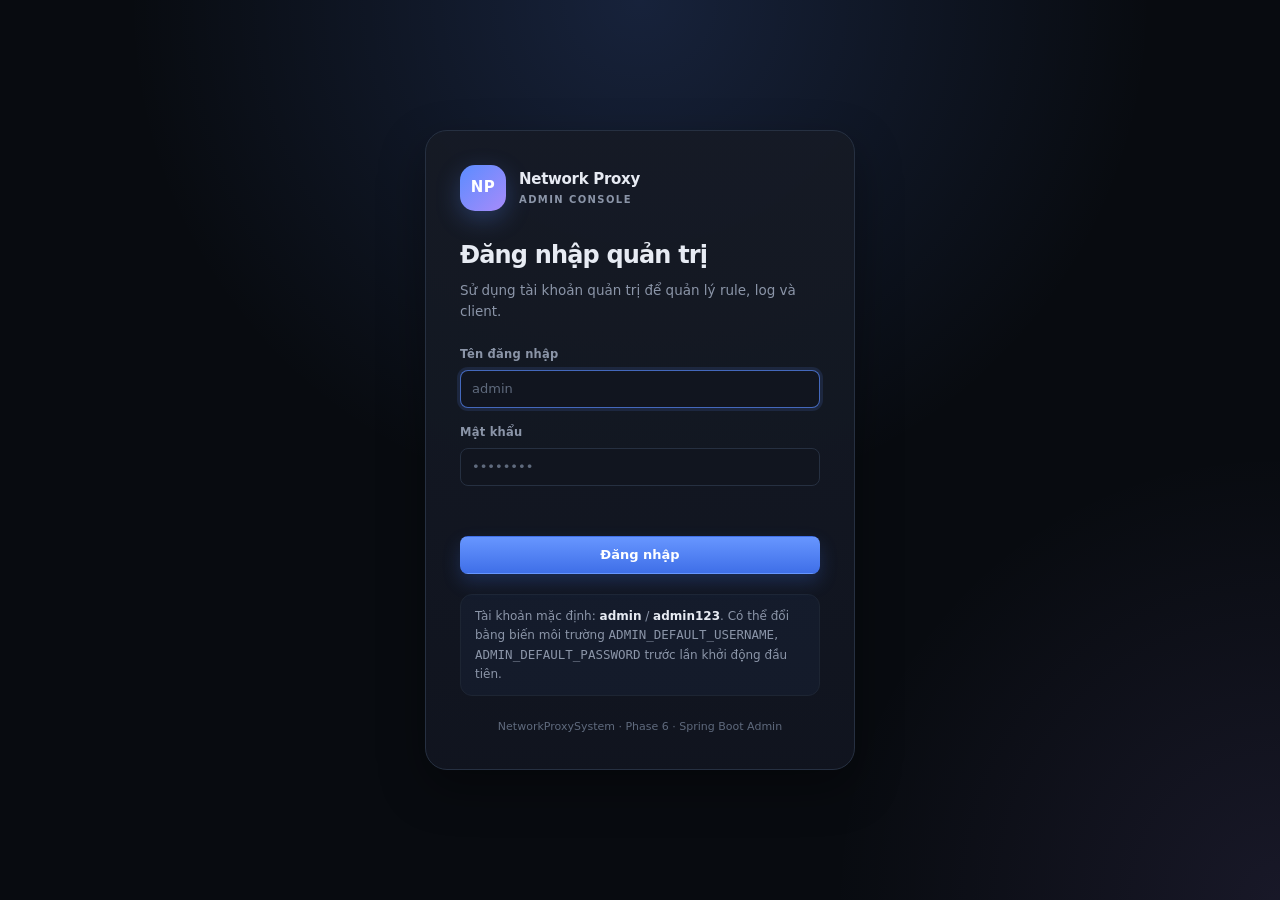
==== admin-api/target/classes/static/login.html @ 6ea53680 "update sprinboot" ====
<!DOCTYPE html>
<html lang="vi">
<head>
    <meta charset="UTF-8">
    <meta name="viewport" content="width=device-width, initial-scale=1.0">
    <title>Đăng nhập | Network Proxy Admin</title>
    <link rel="stylesheet" href="css/style.css">
    <link rel="stylesheet" href="css/components.css">
</head>
<body>
<div class="login-page">
    <div class="login-card">
        <div class="login-brand">
            <div class="brand-logo">NP</div>
            <div>
                <div class="brand-name">Network Proxy</div>
                <div class="brand-sub">Admin Console</div>
            </div>
        </div>

        <h1 class="login-title">Đăng nhập quản trị</h1>
        <p class="login-subtitle">Sử dụng tài khoản quản trị để quản lý rule, log và client.</p>

        <form class="login-form" id="login-form">
            <label class="field">
                <span>Tên đăng nhập</span>
                <input class="input" type="text" id="username" name="username"
                       autocomplete="username" placeholder="admin" required autofocus>
            </label>
            <label class="field">
                <span>Mật khẩu</span>
                <input class="input" type="password" id="password" name="password"
                       autocomplete="current-password" placeholder="••••••••" required>
            </label>
            <div class="form-error" id="login-error"></div>
            <button class="btn btn-primary" type="submit" id="login-submit">Đăng nhập</button>
        </form>

        <div class="login-hint">
            Tài khoản mặc định: <strong>admin</strong> / <strong>admin123</strong>.
            Có thể đổi bằng biến môi trường <span class="mono">ADMIN_DEFAULT_USERNAME</span>,
            <span class="mono">ADMIN_DEFAULT_PASSWORD</span> trước lần khởi động đầu tiên.
        </div>

        <div class="login-footer">NetworkProxySystem · Phase 6 · Spring Boot Admin</div>
    </div>
</div>

<script src="js/api.js"></script>
<script src="js/auth.js"></script>
<script>
    (async function () {
        try {
            await API.get("/api/auth/me");
            window.location.replace("/pages/dashboard.html");
            return;
        } catch (error) {
            if (error.message !== "UNAUTHORIZED") {
                console.error(error);
            }
        }

        const form = document.getElementById("login-form");
        const errorBox = document.getElementById("login-error");
        const submit = document.getElementById("login-submit");

        form.addEventListener("submit", async (event) => {
            event.preventDefault();
            errorBox.textContent = "";
            submit.disabled = true;
            submit.textContent = "Đang đăng nhập...";

            try {
                const user = await API.post("/api/auth/login", {
                    username: document.getElementById("username").value.trim(),
                    password: document.getElementById("password").value
                });
                saveCurrentUser(user);
                window.location.replace("/pages/dashboard.html");
            } catch (exception) {
                errorBox.textContent = exception.message;
                submit.disabled = false;
                submit.textContent = "Đăng nhập";
            }
        });
    })();
</script>
</body>
</html>
---- admin-api/target/classes/static/css/style.css ----
:root {
    --bg: #0b0e14;
    --bg-deep: #080b10;
    --bg-elevated: #11151f;
    --bg-card: #151a25;
    --bg-hover: #1b2230;
    --border: #263041;
    --border-soft: #1d2533;
    --text: #e7ebf3;
    --text-muted: #8b95a8;
    --text-dim: #5f6a7d;
    --primary: #5b8cff;
    --primary-strong: #3f6fe8;
    --primary-soft: rgba(91, 140, 255, 0.14);
    --success: #2dd4a7;
    --success-soft: rgba(45, 212, 167, 0.13);
    --danger: #ff5c7a;
    --danger-soft: rgba(255, 92, 122, 0.13);
    --warning: #f5b84b;
    --warning-soft: rgba(245, 184, 75, 0.13);
    --info: #59c2ff;
    --info-soft: rgba(89, 194, 255, 0.13);
    --violet: #a78bfa;
    --violet-soft: rgba(167, 139, 250, 0.13);
    --shadow: 0 18px 45px rgba(0, 0, 0, 0.35);
    --shadow-sm: 0 8px 20px rgba(0, 0, 0, 0.22);
    --radius: 16px;
    --radius-sm: 10px;
    --radius-xs: 8px;
    --sidebar-width: 250px;
    --font: "Segoe UI", system-ui, -apple-system, BlinkMacSystemFont,
        "Helvetica Neue", Arial, sans-serif;
    --mono: "Cascadia Code", "Consolas", "SFMono-Regular", monospace;
}

* {
    box-sizing: border-box;
}

html {
    color-scheme: dark;
}

body {
    margin: 0;
    min-height: 100vh;
    color: var(--text);
    background:
        radial-gradient(circle at 12% -10%, rgba(91, 140, 255, 0.13), transparent 34rem),
        radial-gradient(circle at 100% 0%, rgba(167, 139, 250, 0.08), transparent 30rem),
        var(--bg);
    font-family: var(--font);
    font-size: 14px;
    line-height: 1.55;
    -webkit-font-smoothing: antialiased;
}

a {
    color: var(--primary);
    text-decoration: none;
}

a:hover {
    color: #8fb0ff;
}

button,
input,
select,
textarea {
    font: inherit;
}

button {
    cursor: pointer;
}

h1,
h2,
h3,
p {
    margin-top: 0;
}

.mono {
    font-family: var(--mono);
    font-size: 12.5px;
}

.muted {
    color: var(--text-muted);
}

.text-danger {
    color: var(--danger);
}

.text-success {
    color: var(--success);
}

.truncate {
    overflow: hidden;
    text-overflow: ellipsis;
    white-space: nowrap;
}

.app-shell {
    display: flex;
    min-height: 100vh;
}

/* ------------------------------------------------------------------ */
/* Sidebar                                                             */
/* ------------------------------------------------------------------ */

.sidebar {
    position: sticky;
    top: 0;
    display: flex;
    flex: 0 0 var(--sidebar-width);
    flex-direction: column;
    width: var(--sidebar-width);
    height: 100vh;
    padding: 22px 16px;
    background: rgba(13, 17, 25, 0.9);
    border-right: 1px solid var(--border-soft);
    backdrop-filter: blur(18px);
    z-index: 30;
}

.brand {
    display: flex;
    gap: 12px;
    align-items: center;
    padding: 2px 8px 24px;
}

.brand-logo {
    display: grid;
    width: 40px;
    height: 40px;
    flex: 0 0 40px;
    place-items: center;
    border-radius: 13px;
    background: linear-gradient(135deg, var(--primary), var(--violet));
    box-shadow: 0 8px 24px rgba(91, 140, 255, 0.28);
    color: #fff;
    font-size: 13px;
    font-weight: 800;
    letter-spacing: 0.04em;
}

.brand-name {
    font-size: 15px;
    font-weight: 700;
    letter-spacing: -0.02em;
}

.brand-sub {
    color: var(--text-muted);
    font-size: 10px;
    font-weight: 600;
    letter-spacing: 0.14em;
    text-transform: uppercase;
}

.nav {
    display: flex;
    flex-direction: column;
    gap: 4px;
}

.nav-label {
    padding: 14px 12px 8px;
    color: var(--text-dim);
    font-size: 10px;
    font-weight: 700;
    letter-spacing: 0.14em;
    text-transform: uppercase;
}

.nav-link {
    display: flex;
    gap: 11px;
    align-items: center;
    padding: 10px 12px;
    border: 1px solid transparent;
    border-radius: var(--radius-sm);
    color: var(--text-muted);
    font-size: 13.5px;
    font-weight: 500;
    transition: background 0.16s ease, color 0.16s ease, border-color 0.16s ease;
}

.nav-link:hover {
    background: var(--bg-hover);
    color: var(--text);
}

.nav-link.active {
    border-color: rgba(91, 140, 255, 0.24);
    background: linear-gradient(90deg, var(--primary-soft), rgba(91, 140, 255, 0.03));
    color: #fff;
}

.nav-icon {
    width: 20px;
    flex: 0 0 20px;
    color: var(--text-dim);
    font-size: 16px;
    text-align: center;
}

.nav-link.active .nav-icon {
    color: var(--primary);
}

.sidebar-footer {
    margin-top: auto;
    padding: 16px 10px 2px;
    border-top: 1px solid var(--border-soft);
}

.sidebar-status {
    display: flex;
    gap: 8px;
    align-items: center;
    color: var(--text-muted);
    font-size: 11.5px;
}

.sidebar-version {
    margin-top: 6px;
    color: var(--text-dim);
    font-size: 10.5px;
    letter-spacing: 0.06em;
}

.status-dot {
    width: 7px;
    height: 7px;
    border-radius: 50%;
    background: var(--success);
    box-shadow: 0 0 0 4px rgba(45, 212, 167, 0.1);
}

/* ------------------------------------------------------------------ */
/* Main area                                                           */
/* ------------------------------------------------------------------ */

.app-main {
    display: flex;
    flex: 1;
    flex-direction: column;
    min-width: 0;
}

.topbar {
    position: sticky;
    top: 0;
    z-index: 20;
    display: flex;
    gap: 18px;
    align-items: center;
    justify-content: space-between;
    min-height: 72px;
    padding: 12px 28px;
    border-bottom: 1px solid var(--border-soft);
    background: rgba(11, 14, 20, 0.72);
    backdrop-filter: blur(16px);
}

.topbar-left {
    display: flex;
    gap: 12px;
    align-items: center;
    min-width: 0;
}

.topbar-title {
    overflow: hidden;
    color: var(--text);
    font-size: 13.5px;
    font-weight: 600;
    text-overflow: ellipsis;
    white-space: nowrap;
}

.topbar-subtitle {
    overflow: hidden;
    color: var(--text-dim);
    font-size: 11.5px;
    text-overflow: ellipsis;
    white-space: nowrap;
}

.topbar-actions {
    position: relative;
    display: flex;
    gap: 12px;
    align-items: center;
}

.user-chip {
    display: flex;
    gap: 10px;
    align-items: center;
    padding: 5px 8px 5px 5px;
    border: 1px solid var(--border);
    border-radius: 999px;
    background: var(--bg-card);
}

.avatar {
    display: grid;
    width: 32px;
    height: 32px;
    flex: 0 0 32px;
    place-items: center;
    border-radius: 50%;
    background: linear-gradient(135deg, rgba(91, 140, 255, 0.9), rgba(167, 139, 250, 0.9));
    color: #fff;
    font-size: 11px;
    font-weight: 800;
}

.user-meta {
    min-width: 0;
}

.user-name {
    max-width: 150px;
    overflow: hidden;
    color: var(--text);
    font-size: 12.5px;
    font-weight: 600;
    text-overflow: ellipsis;
    white-space: nowrap;
}

.user-role {
    color: var(--text-dim);
    font-size: 10.5px;
}

.user-menu {
    position: absolute;
    top: calc(100% + 8px);
    right: 0;
    z-index: 50;
    width: 180px;
    padding: 6px;
    border: 1px solid var(--border);
    border-radius: 12px;
    background: var(--bg-elevated);
    box-shadow: var(--shadow);
}

.menu-item {
    display: block;
    width: 100%;
    padding: 9px 10px;
    border: 0;
    border-radius: 8px;
    background: transparent;
    color: var(--text-muted);
    font-size: 13px;
    text-align: left;
}

.menu-item:hover {
    background: var(--bg-hover);
    color: var(--text);
}

.menu-item--danger:hover {
    background: var(--danger-soft);
    color: var(--danger);
}

.page {
    width: 100%;
    max-width: 1560px;
    margin: 0 auto;
    padding: 28px;
}

.page-header {
    display: flex;
    gap: 18px;
    align-items: flex-start;
    justify-content: space-between;
    margin-bottom: 22px;
}

.page-header h1 {
    margin-bottom: 5px;
    font-size: 26px;
    font-weight: 700;
    letter-spacing: -0.035em;
}

.page-subtitle {
    margin: 0;
    color: var(--text-muted);
    font-size: 13.5px;
}

.page-actions {
    display: flex;
    flex-wrap: wrap;
    gap: 10px;
    align-items: center;
}

.mobile-menu-btn {
    display: none;
}

/* ------------------------------------------------------------------ */
/* Login                                                               */
/* ------------------------------------------------------------------ */

.login-page {
    display: grid;
    min-height: 100vh;
    place-items: center;
    padding: 24px;
    background:
        radial-gradient(circle at 50% 0%, rgba(91, 140, 255, 0.18), transparent 32rem),
        radial-gradient(circle at 100% 100%, rgba(167, 139, 250, 0.1), transparent 28rem),
        var(--bg-deep);
}

.login-card {
    width: min(430px, 100%);
    padding: 34px;
    border: 1px solid var(--border);
    border-radius: 22px;
    background: linear-gradient(180deg, rgba(21, 26, 37, 0.96), rgba(17, 21, 31, 0.96));
    box-shadow: var(--shadow);
}

.login-brand {
    display: flex;
    gap: 13px;
    align-items: center;
    margin-bottom: 26px;
}

.login-brand .brand-logo {
    width: 46px;
    height: 46px;
    flex-basis: 46px;
    border-radius: 15px;
    font-size: 15px;
}

.login-title {
    margin-bottom: 6px;
    font-size: 24px;
    font-weight: 700;
    letter-spacing: -0.035em;
}

.login-subtitle {
    margin-bottom: 24px;
    color: var(--text-muted);
    font-size: 13.5px;
}

.login-form {
    display: flex;
    flex-direction: column;
    gap: 16px;
}

.login-hint {
    margin-top: 20px;
    padding: 12px 14px;
    border: 1px solid var(--border-soft);
    border-radius: 12px;
    background: rgba(91, 140, 255, 0.05);
    color: var(--text-muted);
    font-size: 12px;
}

.login-hint strong {
    color: var(--text);
    font-weight: 600;
}

.login-footer {
    margin-top: 22px;
    color: var(--text-dim);
    font-size: 11px;
    text-align: center;
}

/* ------------------------------------------------------------------ */
/* Responsive                                                          */
/* ------------------------------------------------------------------ */

@media (max-width: 980px) {
    .sidebar {
        position: fixed;
        left: 0;
        bottom: 0;
        transform: translateX(-105%);
        transition: transform 0.22s ease;
    }

    .sidebar.open {
        transform: translateX(0);
        box-shadow: 24px 0 60px rgba(0, 0, 0, 0.45);
    }

    .mobile-menu-btn {
        display: inline-flex;
    }

    .page {
        padding: 20px;
    }

    .topbar {
        padding: 12px 18px;
    }
}

@media (max-width: 640px) {
    .page {
        padding: 16px;
    }

    .page-header {
        flex-direction: column;
    }

    .page-header h1 {
        font-size: 22px;
    }

    .topbar-subtitle,
    .user-meta,
    .topbar-actions > .badge {
        display: none;
    }

    .login-card {
        padding: 26px 22px;
    }
}
---- admin-api/target/classes/static/css/components.css ----
/* ------------------------------------------------------------------ */
/* Cards                                                               */
/* ------------------------------------------------------------------ */

.card {
    border: 1px solid var(--border-soft);
    border-radius: var(--radius);
    background: linear-gradient(180deg, rgba(21, 26, 37, 0.92), rgba(17, 21, 31, 0.92));
    box-shadow: var(--shadow-sm);
}

.card-header {
    display: flex;
    gap: 16px;
    align-items: flex-start;
    justify-content: space-between;
    padding: 18px 20px;
    border-bottom: 1px solid var(--border-soft);
}

.card-header h2 {
    margin-bottom: 2px;
    font-size: 15px;
    font-weight: 650;
    letter-spacing: -0.015em;
}

.card-header p {
    margin: 0;
    color: var(--text-muted);
    font-size: 12px;
}

.card-body {
    padding: 20px;
}

.card-body--flush {
    padding: 0;
}

/* ------------------------------------------------------------------ */
/* Buttons                                                             */
/* ------------------------------------------------------------------ */

.btn {
    display: inline-flex;
    gap: 7px;
    align-items: center;
    justify-content: center;
    min-height: 38px;
    padding: 8px 14px;
    border: 1px solid transparent;
    border-radius: var(--radius-xs);
    font-size: 13px;
    font-weight: 600;
    line-height: 1;
    white-space: nowrap;
    transition: background 0.16s ease, border-color 0.16s ease,
        color 0.16s ease, transform 0.1s ease, opacity 0.16s ease;
}

.btn:active {
    transform: translateY(1px);
}

.btn:disabled {
    cursor: not-allowed;
    opacity: 0.55;
}

.btn-primary {
    background: linear-gradient(180deg, #6796ff, var(--primary-strong));
    box-shadow: 0 8px 18px rgba(63, 111, 232, 0.24);
    color: #fff;
}

.btn-primary:hover:not(:disabled) {
    background: linear-gradient(180deg, #7aa3ff, #4b7bf0);
}

.btn-secondary {
    border-color: var(--border);
    background: var(--bg-card);
    color: var(--text);
}

.btn-secondary:hover:not(:disabled) {
    border-color: #34415a;
    background: var(--bg-hover);
}

.btn-ghost {
    background: transparent;
    color: var(--text-muted);
}

.btn-ghost:hover:not(:disabled) {
    background: var(--bg-hover);
    color: var(--text);
}

.btn-danger {
    background: linear-gradient(180deg, #ff718b, #e64a68);
    color: #fff;
}

.btn-danger:hover:not(:disabled) {
    background: linear-gradient(180deg, #ff8198, #ef5571);
}

.btn-sm {
    min-height: 30px;
    padding: 6px 10px;
    font-size: 11.5px;
}

.btn-icon {
    width: 32px;
    min-height: 32px;
    padding: 0;
}

.icon-btn {
    display: inline-grid;
    width: 32px;
    height: 32px;
    flex: 0 0 32px;
    place-items: center;
    border: 1px solid transparent;
    border-radius: 8px;
    background: transparent;
    color: var(--text-muted);
    font-size: 15px;
}

.icon-btn:hover {
    background: var(--bg-hover);
    color: var(--text);
}

.link {
    color: var(--primary);
    font-size: 12px;
    font-weight: 600;
    white-space: nowrap;
}

.link:hover {
    text-decoration: underline;
}

/* ------------------------------------------------------------------ */
/* Forms                                                               */
/* ------------------------------------------------------------------ */

.field {
    display: flex;
    flex-direction: column;
    gap: 6px;
}

.field > span,
.field-label {
    color: var(--text-muted);
    font-size: 11.5px;
    font-weight: 600;
    letter-spacing: 0.02em;
}

.input,
.select,
.textarea {
    width: 100%;
    min-height: 38px;
    padding: 8px 11px;
    border: 1px solid var(--border);
    border-radius: var(--radius-xs);
    outline: none;
    background: var(--bg-elevated);
    color: var(--text);
    font-size: 13px;
    transition: border-color 0.16s ease, box-shadow 0.16s ease;
}

.input::placeholder,
.textarea::placeholder {
    color: var(--text-dim);
}

.input:focus,
.select:focus,
.textarea:focus {
    border-color: rgba(91, 140, 255, 0.7);
    box-shadow: 0 0 0 3px rgba(91, 140, 255, 0.13);
}

.select {
    appearance: none;
    background-image:
        linear-gradient(45deg, transparent 50%, var(--text-muted) 50%),
        linear-gradient(135deg, var(--text-muted) 50%, transparent 50%);
    background-position:
        calc(100% - 16px) 16px,
        calc(100% - 11px) 16px;
    background-repeat: no-repeat;
    background-size: 5px 5px, 5px 5px;
    padding-right: 30px;
}

.input[type="date"] {
    color-scheme: dark;
}

.form-grid {
    display: grid;
    grid-template-columns: repeat(2, minmax(0, 1fr));
    gap: 15px;
}

.form-grid .field--full {
    grid-column: 1 / -1;
}

.checkbox-row {
    display: flex;
    gap: 9px;
    align-items: center;
    color: var(--text-muted);
    font-size: 12.5px;
}

.checkbox-row input {
    width: 15px;
    height: 15px;
    accent-color: var(--primary);
}

.form-error {
    min-height: 18px;
    color: var(--danger);
    font-size: 12px;
}

.form-hint {
    color: var(--text-dim);
    font-size: 11.5px;
}

.filter-bar {
    display: flex;
    flex-wrap: wrap;
    gap: 10px;
    align-items: flex-end;
    padding: 16px 20px;
    border-bottom: 1px solid var(--border-soft);
}

.filter-bar .input,
.filter-bar .select {
    width: auto;
    min-width: 150px;
}

.filter-bar .input--grow {
    flex: 1 1 220px;
    min-width: 200px;
}

.filter-bar .btn {
    min-height: 38px;
}

/* ------------------------------------------------------------------ */
/* Tables                                                              */
/* ------------------------------------------------------------------ */

.table-wrap {
    width: 100%;
    overflow-x: auto;
}

table {
    width: 100%;
    border-collapse: collapse;
    font-size: 12.5px;
    white-space: nowrap;
}

thead th {
    position: sticky;
    top: 0;
    z-index: 1;
    padding: 10px 16px;
    border-bottom: 1px solid var(--border);
    background: rgba(17, 21, 31, 0.96);
    color: var(--text-dim);
    font-size: 10.5px;
    font-weight: 700;
    letter-spacing: 0.08em;
    text-align: left;
    text-transform: uppercase;
}

tbody td {
    padding: 12px 16px;
    border-bottom: 1px solid var(--border-soft);
    color: var(--text-muted);
    vertical-align: middle;
}

tbody tr:last-child td {
    border-bottom: 0;
}

tbody tr {
    transition: background 0.12s ease;
}

tbody tr:hover {
    background: rgba(91, 140, 255, 0.035);
}

tbody td strong {
    color: var(--text);
    font-weight: 600;
}

.cell-actions {
    display: flex;
    gap: 6px;
    align-items: center;
}

.cell-target {
    max-width: 260px;
    overflow: hidden;
    text-overflow: ellipsis;
    white-space: nowrap;
}

.table-empty {
    padding: 44px 20px;
    color: var(--text-muted);
    text-align: center;
}

.table-empty strong {
    display: block;
    margin-bottom: 4px;
    color: var(--text);
    font-size: 14px;
}

.table-empty span {
    font-size: 12px;
}

/* ------------------------------------------------------------------ */
/* Badges                                                              */
/* ------------------------------------------------------------------ */

.badge {
    display: inline-flex;
    gap: 5px;
    align-items: center;
    min-height: 22px;
    padding: 3px 8px;
    border: 1px solid transparent;
    border-radius: 999px;
    font-size: 10.5px;
    font-weight: 700;
    letter-spacing: 0.03em;
    line-height: 1.2;
    white-space: nowrap;
}

.badge--allow,
.badge--success,
.badge--connected {
    border-color: rgba(45, 212, 167, 0.22);
    background: var(--success-soft);
    color: var(--success);
}

.badge--block,
.badge--danger,
.badge--error {
    border-color: rgba(255, 92, 122, 0.22);
    background: var(--danger-soft);
    color: var(--danger);
}

.badge--warning {
    border-color: rgba(245, 184, 75, 0.22);
    background: var(--warning-soft);
    color: var(--warning);
}

.badge--info {
    border-color: rgba(89, 194, 255, 0.22);
    background: var(--info-soft);
    color: var(--info);
}

.badge--violet {
    border-color: rgba(167, 139, 250, 0.22);
    background: var(--violet-soft);
    color: var(--violet);
}

.badge--neutral {
    border-color: var(--border);
    background: rgba(139, 149, 168, 0.08);
    color: var(--text-muted);
}

.badge-dot {
    width: 5px;
    height: 5px;
    border-radius: 50%;
    background: currentColor;
}

/* ------------------------------------------------------------------ */
/* Pagination                                                          */
/* ------------------------------------------------------------------ */

.pagination {
    display: flex;
    gap: 12px;
    align-items: center;
    justify-content: flex-end;
    padding: 14px 20px;
    border-top: 1px solid var(--border-soft);
}

.page-btn {
    min-height: 32px;
    padding: 6px 11px;
    border: 1px solid var(--border);
    border-radius: 8px;
    background: var(--bg-card);
    color: var(--text-muted);
    font-size: 12px;
    font-weight: 600;
}

.page-btn:hover:not(:disabled) {
    border-color: #34415a;
    background: var(--bg-hover);
    color: var(--text);
}

.page-btn:disabled {
    cursor: not-allowed;
    opacity: 0.4;
}

.page-info {
    color: var(--text-dim);
    font-size: 11.5px;
}

/* ------------------------------------------------------------------ */
/* Switch                                                              */
/* ------------------------------------------------------------------ */

.switch {
    position: relative;
    display: inline-flex;
    width: 38px;
    height: 22px;
    flex: 0 0 38px;
    cursor: pointer;
}

.switch input {
    position: absolute;
    width: 1px;
    height: 1px;
    opacity: 0;
}

.switch-track {
    position: absolute;
    inset: 0;
    border: 1px solid var(--border);
    border-radius: 999px;
    background: var(--bg-elevated);
    transition: background 0.16s ease, border-color 0.16s ease;
}

.switch-track::after {
    position: absolute;
    top: 3px;
    left: 3px;
    width: 14px;
    height: 14px;
    border-radius: 50%;
    background: var(--text-dim);
    content: "";
    transition: transform 0.16s ease, background 0.16s ease;
}

.switch input:checked + .switch-track {
    border-color: rgba(45, 212, 167, 0.4);
    background: rgba(45, 212, 167, 0.18);
}

.switch input:checked + .switch-track::after {
    transform: translateX(16px);
    background: var(--success);
}

.switch input:focus-visible + .switch-track {
    box-shadow: 0 0 0 3px rgba(91, 140, 255, 0.18);
}

/* ------------------------------------------------------------------ */
/* Modal                                                               */
/* ------------------------------------------------------------------ */

.modal-backdrop {
    position: fixed;
    inset: 0;
    z-index: 100;
    display: grid;
    place-items: center;
    padding: 22px;
    background: rgba(3, 5, 9, 0.72);
    backdrop-filter: blur(5px);
    animation: fade-in 0.16s ease;
}

.modal {
    width: min(620px, 100%);
    max-height: min(90vh, 760px);
    overflow-y: auto;
    border: 1px solid var(--border);
    border-radius: 18px;
    background: var(--bg-elevated);
    box-shadow: 0 28px 80px rgba(0, 0, 0, 0.55);
    animation: modal-in 0.18s ease;
}

.modal--wide {
    width: min(760px, 100%);
}

.modal-header {
    display: flex;
    gap: 16px;
    align-items: flex-start;
    justify-content: space-between;
    padding: 20px 22px;
    border-bottom: 1px solid var(--border-soft);
}

.modal-header h2 {
    margin-bottom: 3px;
    font-size: 17px;
    letter-spacing: -0.02em;
}

.modal-header p {
    margin: 0;
    color: var(--text-muted);
    font-size: 12px;
}

.modal-body {
    padding: 22px;
}

.modal-footer {
    display: flex;
    gap: 10px;
    align-items: center;
    justify-content: flex-end;
    padding-top: 18px;
}

.modal-section {
    padding: 14px 0;
    border-bottom: 1px solid var(--border-soft);
}

.modal-section:first-child {
    padding-top: 0;
}

.modal-section:last-child {
    padding-bottom: 0;
    border-bottom: 0;
}

.detail-grid {
    display: grid;
    grid-template-columns: repeat(2, minmax(0, 1fr));
    gap: 14px 18px;
}

.detail-item {
    min-width: 0;
}

.detail-label {
    margin-bottom: 3px;
    color: var(--text-dim);
    font-size: 10.5px;
    font-weight: 700;
    letter-spacing: 0.07em;
    text-transform: uppercase;
}

.detail-value {
    overflow-wrap: anywhere;
    color: var(--text);
    font-size: 12.5px;
}

/* ------------------------------------------------------------------ */
/* Toast                                                               */
/* ------------------------------------------------------------------ */

.toast-stack {
    position: fixed;
    right: 22px;
    bottom: 22px;
    z-index: 200;
    display: flex;
    flex-direction: column;
    gap: 10px;
    width: min(360px, calc(100vw - 44px));
}

.toast {
    display: flex;
    gap: 10px;
    align-items: flex-start;
    padding: 13px 15px;
    border: 1px solid var(--border);
    border-radius: 12px;
    background: var(--bg-elevated);
    box-shadow: var(--shadow);
    color: var(--text);
    font-size: 12.5px;
    animation: toast-in 0.2s ease;
}

.toast--success {
    border-color: rgba(45, 212, 167, 0.3);
}

.toast--error {
    border-color: rgba(255, 92, 122, 0.35);
}

.toast--warning {
    border-color: rgba(245, 184, 75, 0.35);
}

.toast-icon {
    flex: 0 0 auto;
    font-size: 15px;
}

.toast--success .toast-icon {
    color: var(--success);
}

.toast--error .toast-icon {
    color: var(--danger);
}

.toast--warning .toast-icon {
    color: var(--warning);
}

.toast-message {
    flex: 1;
}

/* ------------------------------------------------------------------ */
/* Misc                                                                */
/* ------------------------------------------------------------------ */

.empty-state {
    padding: 36px 20px;
    color: var(--text-muted);
    text-align: center;
}

.empty-state-icon {
    margin-bottom: 8px;
    color: var(--text-dim);
    font-size: 26px;
}

.empty-state strong {
    display: block;
    margin-bottom: 3px;
    color: var(--text);
    font-size: 13.5px;
}

.empty-state span {
    font-size: 12px;
}

.skeleton {
    position: relative;
    overflow: hidden;
    border-radius: 6px;
    background: rgba(139, 149, 168, 0.1);
}

.skeleton::after {
    position: absolute;
    inset: 0;
    transform: translateX(-100%);
    background: linear-gradient(90deg, transparent, rgba(255, 255, 255, 0.05), transparent);
    content: "";
    animation: shimmer 1.2s infinite;
}

@keyframes fade-in {
    from { opacity: 0; }
    to { opacity: 1; }
}

@keyframes modal-in {
    from { opacity: 0; transform: translateY(8px) scale(0.985); }
    to { opacity: 1; transform: translateY(0) scale(1); }
}

@keyframes toast-in {
    from { opacity: 0; transform: translateY(8px); }
    to { opacity: 1; transform: translateY(0); }
}

@keyframes shimmer {
    to { transform: translateX(100%); }
}

@media (max-width: 720px) {
    .form-grid,
    .detail-grid {
        grid-template-columns: 1fr;
    }

    .filter-bar {
        align-items: stretch;
    }

    .filter-bar .input,
    .filter-bar .select,
    .filter-bar .btn {
        width: 100%;
    }

    .pagination {
        justify-content: center;
    }
}
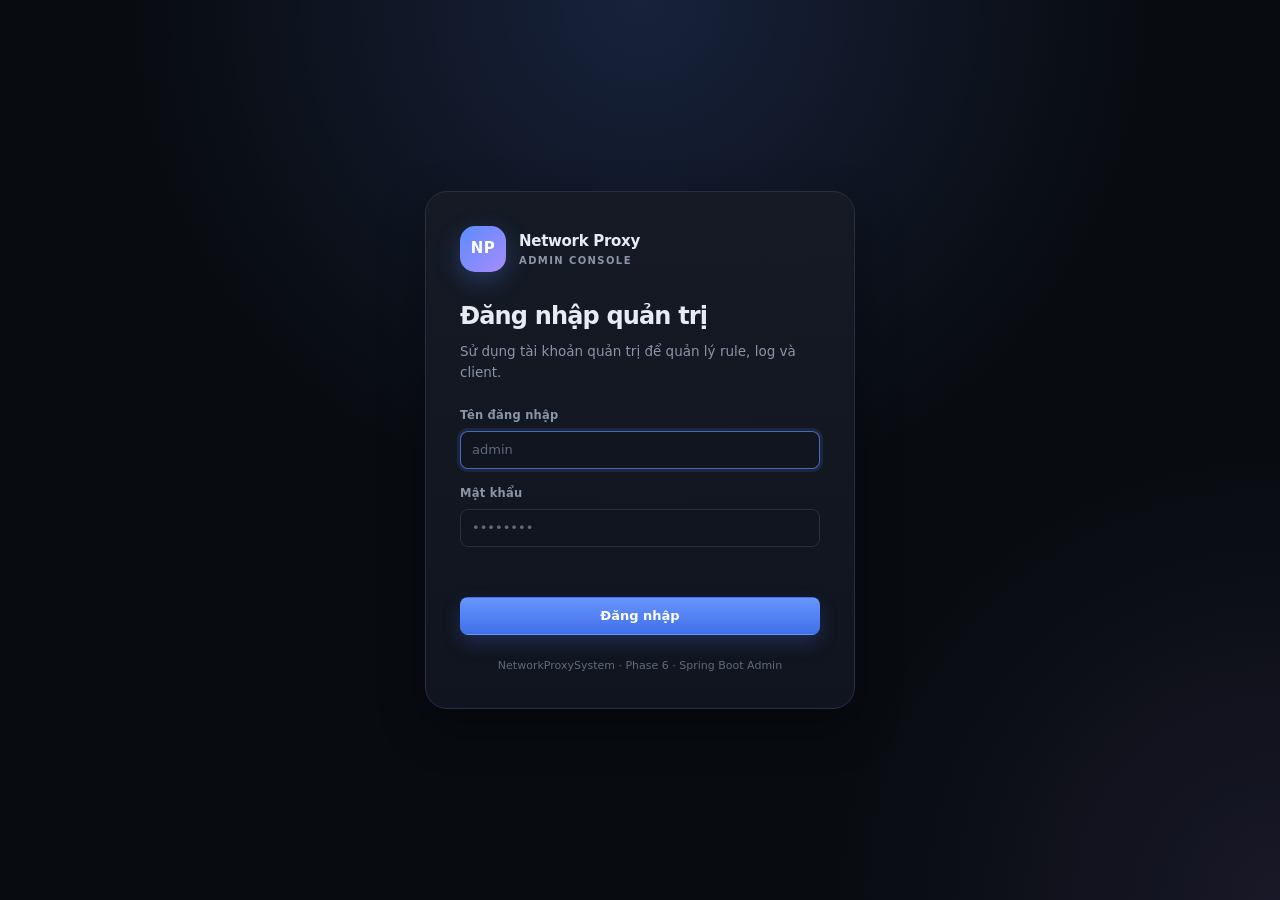
==== commit 62bfe075: "update done" ====
--- a/admin-api/target/classes/static/login.html
+++ b/admin-api/target/classes/static/login.html
@@ -35,13 +35,6 @@
             <div class="form-error" id="login-error"></div>
             <button class="btn btn-primary" type="submit" id="login-submit">Đăng nhập</button>
         </form>
-
-        <div class="login-hint">
-            Tài khoản mặc định: <strong>admin</strong> / <strong>admin123</strong>.
-            Có thể đổi bằng biến môi trường <span class="mono">ADMIN_DEFAULT_USERNAME</span>,
-            <span class="mono">ADMIN_DEFAULT_PASSWORD</span> trước lần khởi động đầu tiên.
-        </div>
-
         <div class="login-footer">NetworkProxySystem · Phase 6 · Spring Boot Admin</div>
     </div>
 </div>
